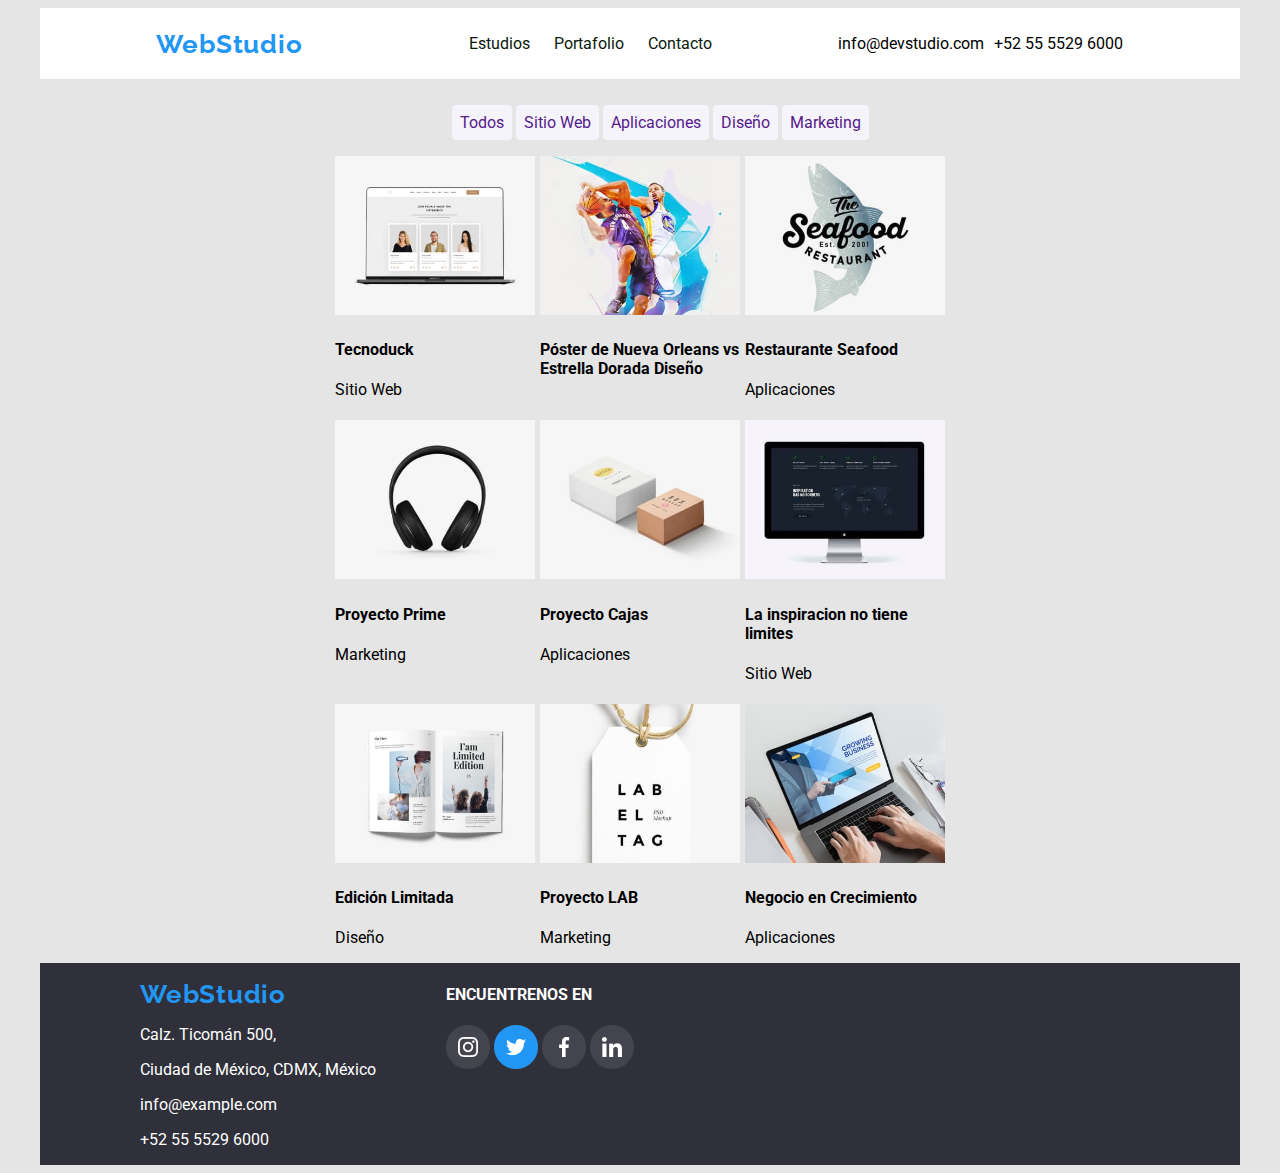
==== portafolio.html @ 7c76f072 "Tarea3Version1" ====
<!DOCTYPE html>
<html lang="EFICACES">
  <head>
    <meta charset="UTF-8" />
    <meta http-equiv="X-UA-Compatible" content="IE=edge" />
    <meta name="viewport" content="width=device-width, initial-scale=1.0" />
    <title>Portafolio</title>
  </head>
  <body>
    <section class="container">
<header class="top-line">
      <section class="logo">
        <p class="logo-top"><a href="index.html">WebStudio</a></p>
      </section>
      <section class="menu">
        <nav>
          <ul class="menu-nav">
            <li><a href="studio.html" target="_parent">Estudios</a></li>
            <li><a href="portafolio.html" target="_parent">Portafolio</a></li>
            <li><a href="#">Contacto</a></li>
            <link rel="stylesheet" href="css/styles.css" />
          </ul>
        </nav>
      </section>
      <section class="contact">
        <p class="email">info@devstudio.com</p>
        <p class="phone">+52 55 5529 6000</p>
      </section>
    </header>
    <main class="portafolio-main">
      <section class="menu-second">
        <nav>
          <ul>
            <li><a href="">Todos</a></li>
            <li><a href="">Sitio Web</a></li>
            <li><a href="">Aplicaciones</a></li>
            <li><a href="">Diseño</a></li>
            <li><a href="">Marketing</a></li>
          </ul>
        </nav>
      </section>
      <section class="portafolio">
        <section class="description">
          <img
            src="images/images-portafolio/tecnoduck.jpg"
            alt="tecnoduck"
            width="200"
          />
          <h4>Tecnoduck</h4>
          <p>Sitio Web</p>
        </section>
        <section class="description">
          <img
            src="images/images-portafolio/poster-neworleans-goldenstar.jpg"
            alt="Poster new orleans vs estrellas doradas"
            width="200"
          />
          <h4>Póster de Nueva Orleans vs Estrella Dorada Diseño</h4>
        </section>
        <section class="description">
          <img
            src="images/images-portafolio/restaurant-Seafood.jpg"
            alt="Restaurante Seafood"
            width="200"
          />
          <h4>Restaurante Seafood</h4>
          <p>Aplicaciones</p>
        </section>
        <section class="description">
          <img
            src="images/images-portafolio/project-prime.jpg"
            alt="Proyecto Prime"
            width="200"
          />
          <h4>Proyecto Prime</h4>
          <p>Marketing</p>
        </section>
        <section class="description">
          <img
            src="images/images-portafolio/project-boxes.jpg"
            alt="Proyecto Cajas"
            width="200"
          />
          <h4>Proyecto Cajas</h4>
          <p>Aplicaciones</p>
        </section>
        <section class="description">
          <img
            src="images/images-portafolio/inspiration.jpg"
            alt="PC all in one"
            width="200"
          />
          <h4>La inspiracion no tiene limites</h4>
          <p>Sitio Web</p>
        </section>
        <section class="description">
          <img
            src="images/images-portafolio/limited-edition.jpg"
            alt="Edicion Limitada"
            width="200"
          />
          <h4>Edición Limitada</h4>
          <p>Diseño</p>
        </section>
        <section class="description">
          <img
            src="images/images-portafolio/project-lab.jpg"
            alt="Proyecto LAB"
            width="200"
          />
          <h4>Proyecto LAB</h4>
          <p>Marketing</p>
        </section>
        <section class="description">
          <img
            src="images/images-portafolio/growth-business.jpg"
            alt="Negocio en Crecimiento"
            width="200"
          />
          <h4>Negocio en Crecimiento</h4>
          <p>Aplicaciones</p>
        </section>
      </section>
    </main>
    <footer class="footer">
      <section>
        <section class="logo">
          <p class="logo-down"><a href="#">WebStudio</a></p>
        </section>
        <section class="direction">
          <p>Calz. Ticomán 500,</p>
          <p>Ciudad de México, CDMX, México</p>
          <p>info@example.com</p>
          <p>+52 55 5529 6000</p>
        </section>
      </section>
      <section class="social-media">
        <section>
            <h4>ENCUENTRENOS EN</h4>        
        <section>
            <img src="images/images-portafolio/instagram.jpg" alt="Logo de instagram">
            <img src="images/images-portafolio/twiter.jpg" alt="Logo de Twiter">
            <img src="images/images-portafolio/facebook.jpg" alt="Logo de Facebook">
            <img src="images/images-portafolio/linkedin.jpg" alt="">
        </section>
      </section>
    </footer>
    </section>    
  </body>
</html>
---- css/styles.css ----
@import url('https://fonts.googleapis.com/css2?family=Raleway:wght@700&family=Roboto:wght@400;500;700;900&display=swap');
body {
  background: #e5e5e5;
  font-family: "Roboto", sans-serif;
  
}
.container{
    width: 1200px;
    margin: 0 auto;
}
.top-line {
  display: flex;
  flex-direction: row;
  align-items: center;
  justify-content: space-evenly;
  /* padding-left: 50px; */
  /* padding-right: 20px; */
  background: #ffffff;
  margin-bottom: 10px; 
  /* padding-left: 10%; */
}
.logo a {
  font-family: "raleway", sans-serif;
  font-style: normal;
  font-weight: 700;
  font-size: 26px;
  letter-spacing: 0.03em;
  color: #2196f3;
}
.menu ul li a {
  color: #09180b;
}
.menu ul li a:hover {
  color: #2196f3;
}
.menu ul li a:focus {
  color: #2196f3;
}
.logo a:hover {
  color: #09180b;
}
.logo a:focus {
  color: #09180b;
}
a {
  text-decoration: none;
}
.menu ul li {
  display: inline-block;
  padding: 10px;
  /* padding-right: 10px; */
}
.contact {
  display: flex;
  flex-direction: row;
  column-gap: 10px; 
}
.contact p:hover {
  color: #2196f3;
}
.index-main{
  display: flex;
  flex-direction: column;
  align-items: center;
}
.content-title {
  display: flex;
  flex-direction: column;
  background: #2f303a;
  align-items: center;
  padding-bottom: 20px;
  width: 1200px;
}
.title {
  width: 700px;
  font-family: "Roboto", sans-serif;  
  font-size: 44px;
  font-weight: 900;
  line-height: 60px;

  text-align: center;
  letter-spacing: 0.06em;
  text-transform: uppercase;

  color: #ffffff;
}

.button {
  height: 50px;
  background: #2193f3;
  border-radius: 4px;
  font-family: "Roboto", sans-serif;
  font-style: normal;
  font-weight: 700;
  font-size: 16px;
  color: #ffffff;
  text-align: center;
}
.button:hover {
  background: #e5e5e5;
  color: #2196f3;
  cursor: pointer;
}
.button:focus {
  background: #e5e5e5;
  color: #2196f3;
}  
.skills ul li{
    display: inline;   
}
.skills ul{
    display: flex;
    flex-direction: row;       
}
.skills{
    width: 800px;
}
.our-work {
  display: flex;
  flex-direction: column;
  align-items: center;
  width: 800px;
  /* margin: 0 auto; */
}
.our-work-1 {
  display: flex;
  flex-direction: row;
}
.team {
  display: flex;
  flex-direction: column;
  align-items: center;  
}
.team-content {
  display: flex;
  flex-direction: row;   
}
.team-content p {
  text-align: center;
}
.footer{
  display: flex;
  flex-direction: row;
  background: #2f303a;
  padding-left: 100px;  
}
.direction p:hover{
    color: #2196f3;
}
.direction p{
    color: #ffffff;
}
.logo-down a:focus{
    color: #ffffff;
}



/* CSS DE LA PÁGINA PORTAFOLIO */

.portafolio-main{
    display: flex;
    flex-direction:column;    
    align-items: center;
    justify-content: center;
}
.menu-second ul li{
    display: inline-block;
    background-color: #F5F4FA;
    padding: 8px;
    border-radius: 4px;
}

.menu-second ul li:hover{
    background-color: #2193f3;
}
.menu-second ul li a:hover{
    color: #F5F4FA;
}

.portafolio{
    display: grid;
    grid-template-columns: 200px 200px 200px;
    gap: 5px;    
}
.social-media{
    margin-left: 70px;
    /* margin-top: 10px; */
}
.social-media h4{
    color: white;
}
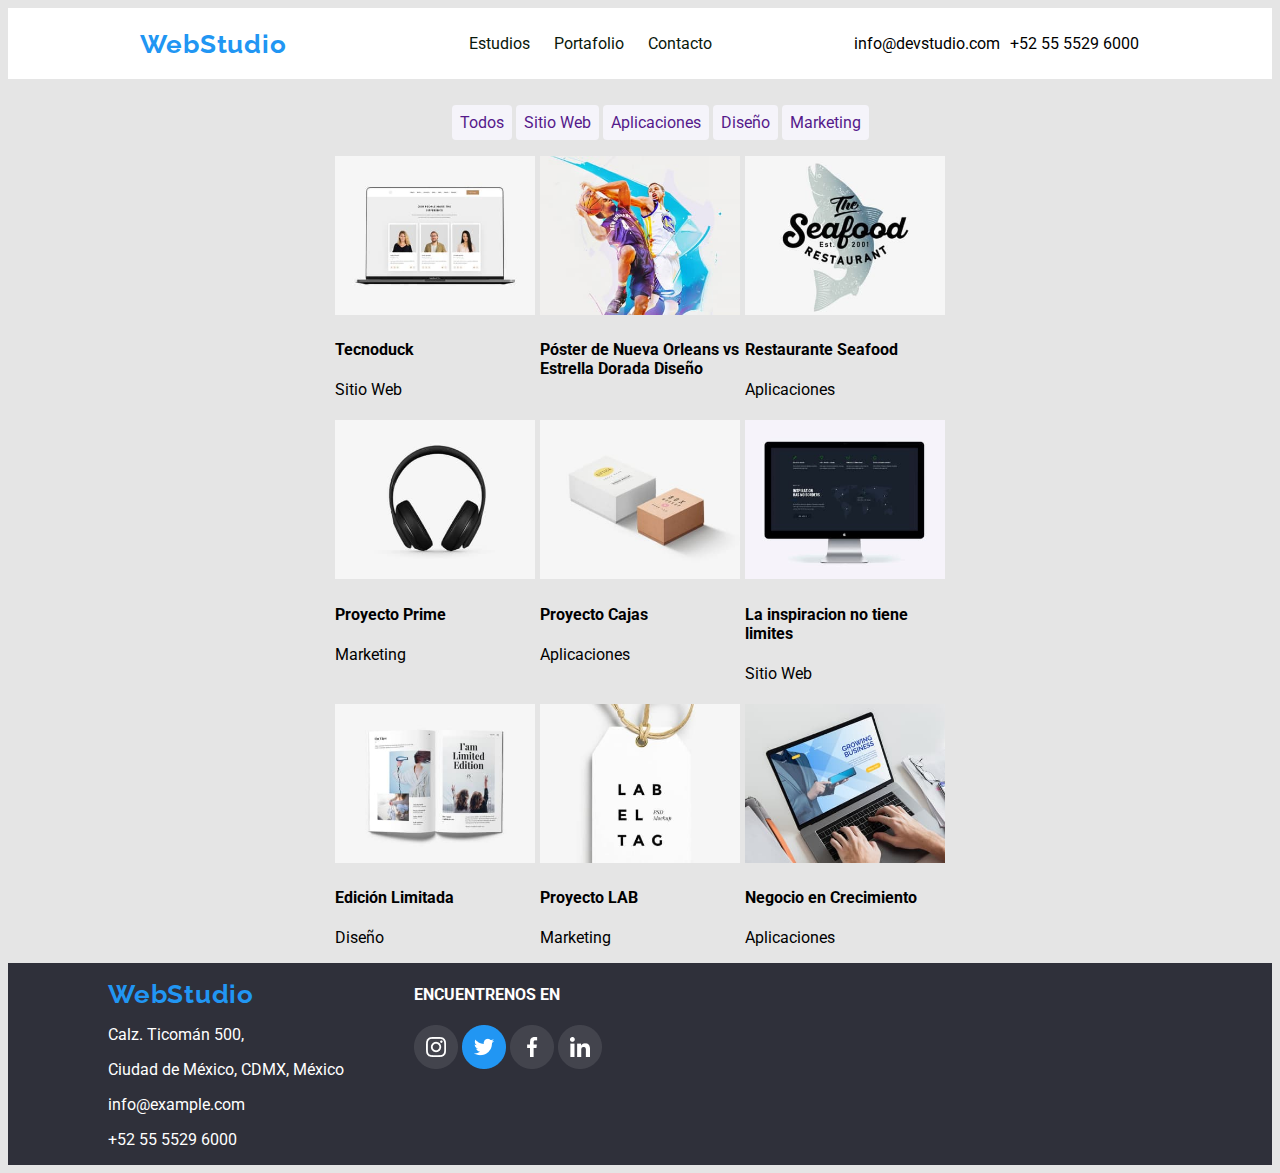
==== commit 83b04a61: "Tarea3Version4" ====
--- a/portafolio.html
+++ b/portafolio.html
@@ -4,147 +4,146 @@
     <meta charset="UTF-8" />
     <meta http-equiv="X-UA-Compatible" content="IE=edge" />
     <meta name="viewport" content="width=device-width, initial-scale=1.0" />
+    <link rel="stylesheet" href="https://github.com/sindresorhus/modern-normalize/blob/main/modern-normalize.css">
     <title>Portafolio</title>
   </head>
-  <body>
-    <section class="container">
-<header class="top-line">
-      <section class="logo">
-        <p class="logo-top"><a href="index.html">WebStudio</a></p>
-      </section>
-      <section class="menu">
-        <nav>
-          <ul class="menu-nav">
-            <li><a href="studio.html" target="_parent">Estudios</a></li>
-            <li><a href="portafolio.html" target="_parent">Portafolio</a></li>
-            <li><a href="#">Contacto</a></li>
-            <link rel="stylesheet" href="css/styles.css" />
-          </ul>
-        </nav>
-      </section>
-      <section class="contact">
-        <p class="email">info@devstudio.com</p>
-        <p class="phone">+52 55 5529 6000</p>
-      </section>
-    </header>
-    <main class="portafolio-main">
-      <section class="menu-second">
-        <nav>
-          <ul>
-            <li><a href="">Todos</a></li>
-            <li><a href="">Sitio Web</a></li>
-            <li><a href="">Aplicaciones</a></li>
-            <li><a href="">Diseño</a></li>
-            <li><a href="">Marketing</a></li>
-          </ul>
-        </nav>
-      </section>
-      <section class="portafolio">
-        <section class="description">
-          <img
-            src="images/images-portafolio/tecnoduck.jpg"
-            alt="tecnoduck"
-            width="200"
-          />
-          <h4>Tecnoduck</h4>
-          <p>Sitio Web</p>
-        </section>
-        <section class="description">
-          <img
-            src="images/images-portafolio/poster-neworleans-goldenstar.jpg"
-            alt="Poster new orleans vs estrellas doradas"
-            width="200"
-          />
-          <h4>Póster de Nueva Orleans vs Estrella Dorada Diseño</h4>
-        </section>
-        <section class="description">
-          <img
-            src="images/images-portafolio/restaurant-Seafood.jpg"
-            alt="Restaurante Seafood"
-            width="200"
-          />
-          <h4>Restaurante Seafood</h4>
-          <p>Aplicaciones</p>
-        </section>
-        <section class="description">
-          <img
-            src="images/images-portafolio/project-prime.jpg"
-            alt="Proyecto Prime"
-            width="200"
-          />
-          <h4>Proyecto Prime</h4>
-          <p>Marketing</p>
-        </section>
-        <section class="description">
-          <img
-            src="images/images-portafolio/project-boxes.jpg"
-            alt="Proyecto Cajas"
-            width="200"
-          />
-          <h4>Proyecto Cajas</h4>
-          <p>Aplicaciones</p>
-        </section>
-        <section class="description">
-          <img
-            src="images/images-portafolio/inspiration.jpg"
-            alt="PC all in one"
-            width="200"
-          />
-          <h4>La inspiracion no tiene limites</h4>
-          <p>Sitio Web</p>
-        </section>
-        <section class="description">
-          <img
-            src="images/images-portafolio/limited-edition.jpg"
-            alt="Edicion Limitada"
-            width="200"
-          />
-          <h4>Edición Limitada</h4>
-          <p>Diseño</p>
-        </section>
-        <section class="description">
-          <img
-            src="images/images-portafolio/project-lab.jpg"
-            alt="Proyecto LAB"
-            width="200"
-          />
-          <h4>Proyecto LAB</h4>
-          <p>Marketing</p>
-        </section>
-        <section class="description">
-          <img
-            src="images/images-portafolio/growth-business.jpg"
-            alt="Negocio en Crecimiento"
-            width="200"
-          />
-          <h4>Negocio en Crecimiento</h4>
-          <p>Aplicaciones</p>
-        </section>
-      </section>
-    </main>
-    <footer class="footer">
-      <section>
-        <section class="logo">
-          <p class="logo-down"><a href="#">WebStudio</a></p>
-        </section>
-        <section class="direction">
-          <p>Calz. Ticomán 500,</p>
-          <p>Ciudad de México, CDMX, México</p>
-          <p>info@example.com</p>
-          <p>+52 55 5529 6000</p>
-        </section>
-      </section>
-      <section class="social-media">
-        <section>
-            <h4>ENCUENTRENOS EN</h4>        
-        <section>
-            <img src="images/images-portafolio/instagram.jpg" alt="Logo de instagram">
-            <img src="images/images-portafolio/twiter.jpg" alt="Logo de Twiter">
-            <img src="images/images-portafolio/facebook.jpg" alt="Logo de Facebook">
-            <img src="images/images-portafolio/linkedin.jpg" alt="">
-        </section>
-      </section>
-    </footer>
-    </section>    
+  <body>   
+    <header class="top-line">
+          <section class="logo">
+            <p class="logo-top"><a href="index.html">WebStudio</a></p>
+          </section>
+          <section class="menu">
+            <nav>
+              <ul class="menu-nav">
+                <li><a href="studio.html" target="_parent">Estudios</a></li>
+                <li><a href="portafolio.html" target="_parent">Portafolio</a></li>
+                <li><a href="#">Contacto</a></li>
+                <link rel="stylesheet" href="css/styles.css" />
+              </ul>
+            </nav>
+          </section>
+          <section class="contact">
+            <p class="email">info@devstudio.com</p>
+            <p class="phone">+52 55 5529 6000</p>
+          </section>
+        </header>
+        <main class="portafolio-main">
+          <section class="menu-second">
+            <nav>
+              <ul>
+                <li><a href="">Todos</a></li>
+                <li><a href="">Sitio Web</a></li>
+                <li><a href="">Aplicaciones</a></li>
+                <li><a href="">Diseño</a></li>
+                <li><a href="">Marketing</a></li>
+              </ul>
+            </nav>
+          </section>
+          <section class="portafolio">
+            <section class="description">
+              <img
+                src="images/images-portafolio/tecnoduck.jpg"
+                alt="tecnoduck"
+                width="200"
+              />
+              <h4>Tecnoduck</h4>
+              <p>Sitio Web</p>
+            </section>
+            <section class="description">
+              <img
+                src="images/images-portafolio/poster-neworleans-goldenstar.jpg"
+                alt="Poster new orleans vs estrellas doradas"
+                width="200"
+              />
+              <h4>Póster de Nueva Orleans vs Estrella Dorada Diseño</h4>
+            </section>
+            <section class="description">
+              <img
+                src="images/images-portafolio/restaurant-Seafood.jpg"
+                alt="Restaurante Seafood"
+                width="200"
+              />
+              <h4>Restaurante Seafood</h4>
+              <p>Aplicaciones</p>
+            </section>
+            <section class="description">
+              <img
+                src="images/images-portafolio/project-prime.jpg"
+                alt="Proyecto Prime"
+                width="200"
+              />
+              <h4>Proyecto Prime</h4>
+              <p>Marketing</p>
+            </section>
+            <section class="description">
+              <img
+                src="images/images-portafolio/project-boxes.jpg"
+                alt="Proyecto Cajas"
+                width="200"
+              />
+              <h4>Proyecto Cajas</h4>
+              <p>Aplicaciones</p>
+            </section>
+            <section class="description">
+              <img
+                src="images/images-portafolio/inspiration.jpg"
+                alt="PC all in one"
+                width="200"
+              />
+              <h4>La inspiracion no tiene limites</h4>
+              <p>Sitio Web</p>
+            </section>
+            <section class="description">
+              <img
+                src="images/images-portafolio/limited-edition.jpg"
+                alt="Edicion Limitada"
+                width="200"
+              />
+              <h4>Edición Limitada</h4>
+              <p>Diseño</p>
+            </section>
+            <section class="description">
+              <img
+                src="images/images-portafolio/project-lab.jpg"
+                alt="Proyecto LAB"
+                width="200"
+              />
+              <h4>Proyecto LAB</h4>
+              <p>Marketing</p>
+            </section>
+            <section class="description">
+              <img
+                src="images/images-portafolio/growth-business.jpg"
+                alt="Negocio en Crecimiento"
+                width="200"
+              />
+              <h4>Negocio en Crecimiento</h4>
+              <p>Aplicaciones</p>
+            </section>
+          </section>
+        </main>
+        <footer class="footer">
+          <section>
+            <section class="logo">
+              <p class="logo-down"><a href="#">WebStudio</a></p>
+            </section>
+            <section class="direction">
+              <p>Calz. Ticomán 500,</p>
+              <p>Ciudad de México, CDMX, México</p>
+              <p>info@example.com</p>
+              <p>+52 55 5529 6000</p>
+            </section>
+          </section>
+          <section class="social-media">
+            <section>
+                <h4>ENCUENTRENOS EN</h4>        
+            <section>
+                <img src="images/images-portafolio/instagram.jpg" alt="Logo de instagram">
+                <img src="images/images-portafolio/twiter.jpg" alt="Logo de Twiter">
+                <img src="images/images-portafolio/facebook.jpg" alt="Logo de Facebook">
+                <img src="images/images-portafolio/linkedin.jpg" alt="">
+            </section>
+          </section>
+        </footer>   
   </body>
 </html>
--- a/css/styles.css
+++ b/css/styles.css
@@ -1,23 +1,15 @@
-@import url('https://fonts.googleapis.com/css2?family=Raleway:wght@700&family=Roboto:wght@400;500;700;900&display=swap');
+@import url("https://fonts.googleapis.com/css2?family=Raleway:wght@700&family=Roboto:wght@400;500;700;900&display=swap");
 body {
   background: #e5e5e5;
   font-family: "Roboto", sans-serif;
-  
-}
-.container{
-    width: 1200px;
-    margin: 0 auto;
 }
 .top-line {
   display: flex;
   flex-direction: row;
   align-items: center;
-  justify-content: space-evenly;
-  /* padding-left: 50px; */
-  /* padding-right: 20px; */
+  justify-content: space-evenly; 
   background: #ffffff;
-  margin-bottom: 10px; 
-  /* padding-left: 10%; */
+  margin-bottom: 10px;  
 }
 .logo a {
   font-family: "raleway", sans-serif;
@@ -47,18 +39,17 @@
 }
 .menu ul li {
   display: inline-block;
-  padding: 10px;
-  /* padding-right: 10px; */
+  padding: 10px; 
 }
 .contact {
   display: flex;
   flex-direction: row;
-  column-gap: 10px; 
+  column-gap: 10px;
 }
 .contact p:hover {
   color: #2196f3;
 }
-.index-main{
+.index-main {
   display: flex;
   flex-direction: column;
   align-items: center;
@@ -69,11 +60,11 @@
   background: #2f303a;
   align-items: center;
   padding-bottom: 20px;
-  width: 1200px;
+  width: 100%;
 }
 .title {
   width: 700px;
-  font-family: "Roboto", sans-serif;  
+  font-family: "Roboto", sans-serif;
   font-size: 44px;
   font-weight: 900;
   line-height: 60px;
@@ -104,23 +95,19 @@
 .button:focus {
   background: #e5e5e5;
   color: #2196f3;
-}  
-.skills ul li{
-    display: inline;   
 }
-.skills ul{
-    display: flex;
-    flex-direction: row;       
+.skills ul li {
+  display: inline;
 }
-.skills{
-    width: 800px;
+.skills ul {
+  display: flex;
+  flex-direction: row;
+  column-gap: 5px;
 }
 .our-work {
   display: flex;
   flex-direction: column;
-  align-items: center;
-  width: 800px;
-  /* margin: 0 auto; */
+  align-items: center; 
 }
 .our-work-1 {
   display: flex;
@@ -129,65 +116,62 @@
 .team {
   display: flex;
   flex-direction: column;
-  align-items: center;  
+  align-items: center;
 }
 .team-content {
   display: flex;
-  flex-direction: row;   
+  flex-direction: row;
 }
 .team-content p {
   text-align: center;
 }
-.footer{
+.footer {
   display: flex;
   flex-direction: row;
   background: #2f303a;
-  padding-left: 100px;  
+  padding-left: 100px;
 }
-.direction p:hover{
-    color: #2196f3;
+.direction p:hover {
+  color: #2196f3;
 }
-.direction p{
-    color: #ffffff;
+.direction p {
+  color: #ffffff;
 }
-.logo-down a:focus{
-    color: #ffffff;
+.logo-down a:focus {
+  color: #ffffff;
 }
-
-
 
 /* CSS DE LA PÁGINA PORTAFOLIO */
 
-.portafolio-main{
-    display: flex;
-    flex-direction:column;    
-    align-items: center;
-    justify-content: center;
+.portafolio-main {
+  display: flex;
+  flex-direction: column;
+  align-items: center;
+  justify-content: center;
 }
-.menu-second ul li{
-    display: inline-block;
-    background-color: #F5F4FA;
-    padding: 8px;
-    border-radius: 4px;
+.menu-second ul li {
+  display: inline-block;
+  background-color: #f5f4fa;
+  padding: 8px;
+  border-radius: 4px;
 }
 
-.menu-second ul li:hover{
-    background-color: #2193f3;
+.menu-second ul li:hover {
+  background-color: #2193f3;
 }
-.menu-second ul li a:hover{
-    color: #F5F4FA;
+.menu-second ul li a:hover {
+  color: #f5f4fa;
 }
 
-.portafolio{
-    display: grid;
-    grid-template-columns: 200px 200px 200px;
-    gap: 5px;    
+.portafolio {
+  display: grid;
+  grid-template-columns: 200px 200px 200px;
+  gap: 5px;
 }
-.social-media{
-    margin-left: 70px;
-    /* margin-top: 10px; */
+.social-media {
+  margin-left: 70px;
+  /* margin-top: 10px; */
 }
-.social-media h4{
-    color: white;
+.social-media h4 {
+  color: white;
 }
-
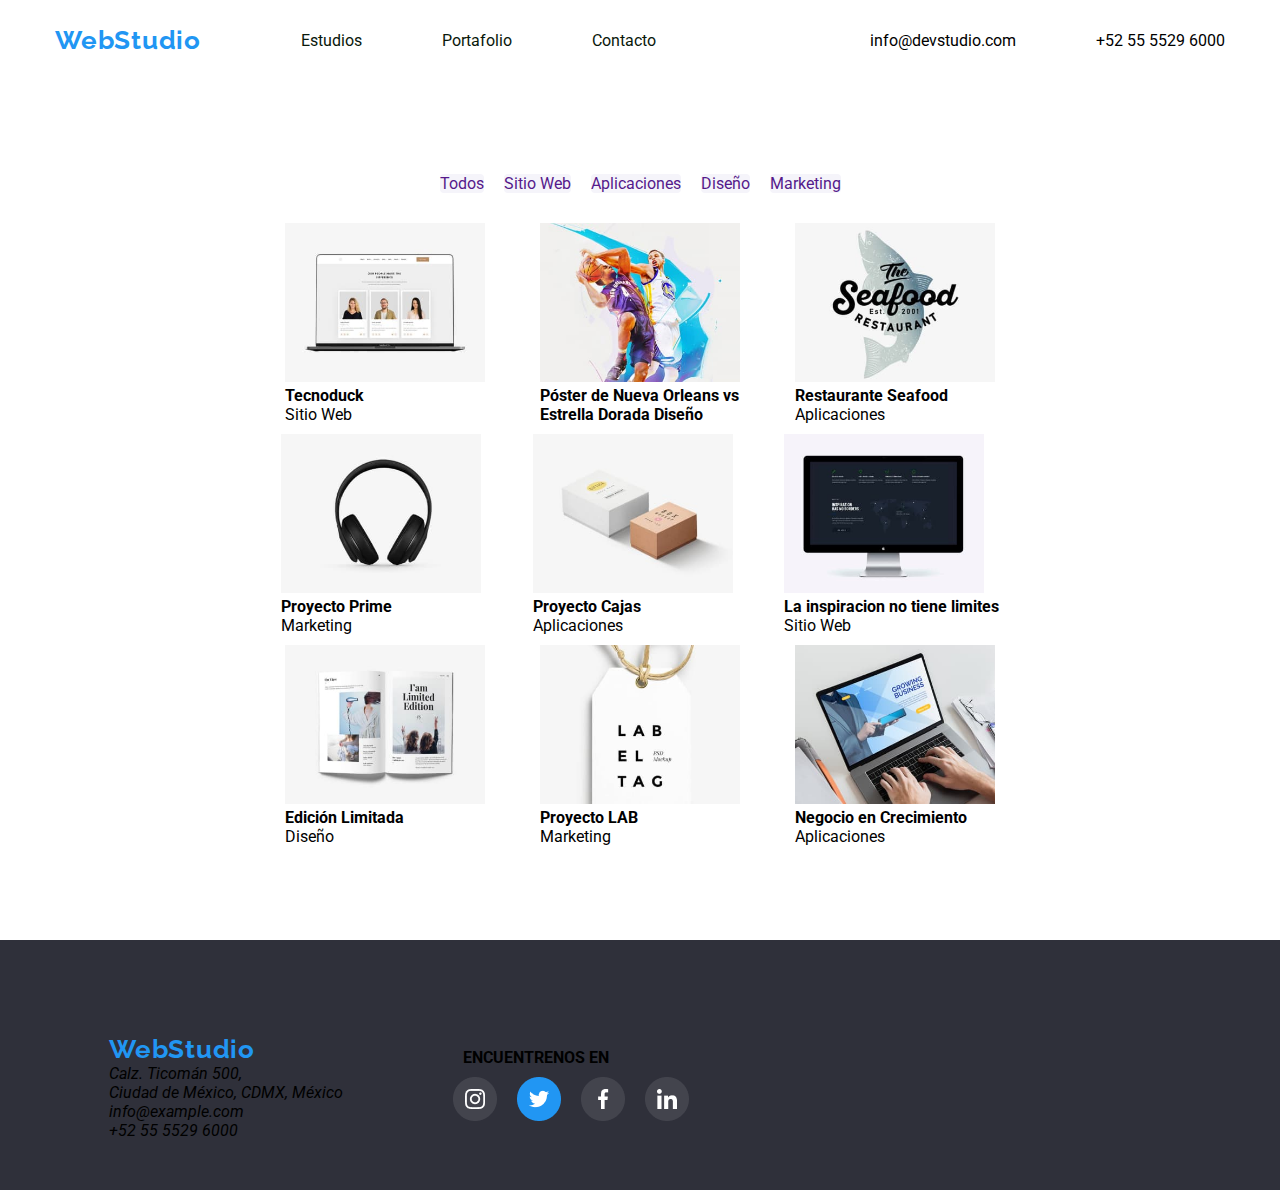
==== commit 5c6d66fe: "Tarea6Version2" ====
--- a/portafolio.html
+++ b/portafolio.html
@@ -4,32 +4,31 @@
     <meta charset="UTF-8" />
     <meta http-equiv="X-UA-Compatible" content="IE=edge" />
     <meta name="viewport" content="width=device-width, initial-scale=1.0" />
+    <link rel="stylesheet" href="css/styles.css">
     <link rel="stylesheet" href="https://github.com/sindresorhus/modern-normalize/blob/main/modern-normalize.css">
     <title>Portafolio</title>
   </head>
   <body>   
-    <header class="top-line">
-          <section class="logo">
-            <p class="logo-top"><a href="index.html">WebStudio</a></p>
-          </section>
-          <section class="menu">
-            <nav>
-              <ul class="menu-nav">
-                <li><a href="studio.html" target="_parent">Estudios</a></li>
-                <li><a href="portafolio.html" target="_parent">Portafolio</a></li>
-                <li><a href="#">Contacto</a></li>
-                <link rel="stylesheet" href="css/styles.css" />
-              </ul>
-            </nav>
-          </section>
-          <section class="contact">
-            <p class="email">info@devstudio.com</p>
-            <p class="phone">+52 55 5529 6000</p>
-          </section>
-        </header>
-        <main class="portafolio-main">
-          <section class="menu-second">
-            <nav>
+    <header class="top-line">      
+      <div class="container">        
+        <nav>
+          <p class="logo-top logo"><a href="#">WebStudio</a></p>
+          <ul class="menu-nav">
+            <li><a href="studio.html" target="_parent">Estudios</a></li>
+            <li><a href="portafolio.html" target="_parent">Portafolio</a></li>
+            <li><a href="#">Contacto</a></li>
+          </ul>
+        </nav>  
+        <ul class="contacts-menu">
+          <li>info@devstudio.com</li>
+          <li>+52 55 5529 6000</li>
+        </ul>                
+      </div>
+    </header>
+        <main>
+          <!-- <section class="menu-second"> -->
+            <section class="portafolio">
+            <nav class="menu-second">
               <ul>
                 <li><a href="">Todos</a></li>
                 <li><a href="">Sitio Web</a></li>
@@ -38,112 +37,116 @@
                 <li><a href="">Marketing</a></li>
               </ul>
             </nav>
-          </section>
-          <section class="portafolio">
-            <section class="description">
-              <img
-                src="images/images-portafolio/tecnoduck.jpg"
-                alt="tecnoduck"
-                width="200"
-              />
-              <h4>Tecnoduck</h4>
-              <p>Sitio Web</p>
-            </section>
-            <section class="description">
-              <img
-                src="images/images-portafolio/poster-neworleans-goldenstar.jpg"
-                alt="Poster new orleans vs estrellas doradas"
-                width="200"
-              />
-              <h4>Póster de Nueva Orleans vs Estrella Dorada Diseño</h4>
-            </section>
-            <section class="description">
-              <img
-                src="images/images-portafolio/restaurant-Seafood.jpg"
-                alt="Restaurante Seafood"
-                width="200"
-              />
-              <h4>Restaurante Seafood</h4>
-              <p>Aplicaciones</p>
-            </section>
-            <section class="description">
-              <img
-                src="images/images-portafolio/project-prime.jpg"
-                alt="Proyecto Prime"
-                width="200"
-              />
-              <h4>Proyecto Prime</h4>
-              <p>Marketing</p>
-            </section>
-            <section class="description">
-              <img
-                src="images/images-portafolio/project-boxes.jpg"
-                alt="Proyecto Cajas"
-                width="200"
-              />
-              <h4>Proyecto Cajas</h4>
-              <p>Aplicaciones</p>
-            </section>
-            <section class="description">
-              <img
-                src="images/images-portafolio/inspiration.jpg"
-                alt="PC all in one"
-                width="200"
-              />
-              <h4>La inspiracion no tiene limites</h4>
-              <p>Sitio Web</p>
-            </section>
-            <section class="description">
-              <img
-                src="images/images-portafolio/limited-edition.jpg"
-                alt="Edicion Limitada"
-                width="200"
-              />
-              <h4>Edición Limitada</h4>
-              <p>Diseño</p>
-            </section>
-            <section class="description">
-              <img
-                src="images/images-portafolio/project-lab.jpg"
-                alt="Proyecto LAB"
-                width="200"
-              />
-              <h4>Proyecto LAB</h4>
-              <p>Marketing</p>
-            </section>
-            <section class="description">
-              <img
-                src="images/images-portafolio/growth-business.jpg"
-                alt="Negocio en Crecimiento"
-                width="200"
-              />
-              <h4>Negocio en Crecimiento</h4>
-              <p>Aplicaciones</p>
-            </section>
+          <!-- </section> -->
+          
+            <ul class="galery">
+              <li>
+                <img
+                  src="images/images-portafolio/tecnoduck.jpg"
+                  alt="tecnoduck"
+                  width="200"
+                />
+                <h4>Tecnoduck</h4>
+                <p>Sitio Web</p>
+              </li>
+              <li>
+                <img
+                  src="images/images-portafolio/poster-neworleans-goldenstar.jpg"
+                  alt="Poster new orleans vs estrellas doradas"
+                  width="200"
+                />
+                <h4>Póster de Nueva Orleans vs</h4>
+                <h4>Estrella Dorada Diseño</h4>
+              </li>
+              <li>
+                <img
+                  src="images/images-portafolio/restaurant-Seafood.jpg"
+                  alt="Restaurante Seafood"
+                  width="200"
+                />
+                <h4>Restaurante Seafood</h4>
+                <p>Aplicaciones</p>
+              </li>
+              <li>
+                <img
+                  src="images/images-portafolio/project-prime.jpg"
+                  alt="Proyecto Prime"
+                  width="200"
+                />
+                <h4>Proyecto Prime</h4>
+                <p>Marketing</p>
+              </li>
+              <li>
+                <img
+                  src="images/images-portafolio/project-boxes.jpg"
+                  alt="Proyecto Cajas"
+                  width="200"
+                />
+                <h4>Proyecto Cajas</h4>
+                <p>Aplicaciones</p>
+              </li>
+              <li>
+                <img
+                  src="images/images-portafolio/inspiration.jpg"
+                  alt="PC all in one"
+                  width="200"
+                />
+                <h4>La inspiracion no tiene limites</h4>
+                <p>Sitio Web</p>
+              </li>
+              <li>
+                <img
+                  src="images/images-portafolio/limited-edition.jpg"
+                  alt="Edicion Limitada"
+                  width="200"
+                />
+                <h4>Edición Limitada</h4>
+                <p>Diseño</p>
+              </li>
+              <li>
+                <img
+                  src="images/images-portafolio/project-lab.jpg"
+                  alt="Proyecto LAB"
+                  width="200"
+                />
+                <h4>Proyecto LAB</h4>
+                <p>Marketing</p>
+              </li>
+              <li>
+                <img
+                  src="images/images-portafolio/growth-business.jpg"
+                  alt="Negocio en Crecimiento"
+                  width="200"
+                />
+                <h4>Negocio en Crecimiento</h4>
+                <p>Aplicaciones</p>
+              </li>
+            </ul>            
           </section>
         </main>
         <footer class="footer">
-          <section>
-            <section class="logo">
-              <p class="logo-down"><a href="#">WebStudio</a></p>
-            </section>
-            <section class="direction">
-              <p>Calz. Ticomán 500,</p>
-              <p>Ciudad de México, CDMX, México</p>
-              <p>info@example.com</p>
-              <p>+52 55 5529 6000</p>
-            </section>
-          </section>
-          <section class="social-media">
-            <section>
-                <h4>ENCUENTRENOS EN</h4>        
-            <section>
-                <img src="images/images-portafolio/instagram.jpg" alt="Logo de instagram">
-                <img src="images/images-portafolio/twiter.jpg" alt="Logo de Twiter">
-                <img src="images/images-portafolio/facebook.jpg" alt="Logo de Facebook">
-                <img src="images/images-portafolio/linkedin.jpg" alt="">
-            </section>
-          </section>
+          <div class="container">
+            <div>
+              <p class="logo-down logo"><a href="#">WebStudio</a></p>
+              <address>
+                <ul>
+                  <li>Calz. Ticomán 500,</li>
+                  <li>Ciudad de México, CDMX, México</li>
+                  <li>info@example.com</li>
+                  <li>+52 55 5529 6000</li>
+                </ul>
+              </address> 
+            </div>
+             <div>
+              <h4>ENCUENTRENOS EN</h4>
+              <ul class="social-media">
+                <li><img src="images/images-portafolio/instagram.jpg" alt="Logo de instagram"></li>
+                <li><img src="images/images-portafolio/twiter.jpg" alt="Logo de Twiter"></li>
+                <li><img src="images/images-portafolio/facebook.jpg" alt="Logo de Facebook"></li>
+                <li><img src="images/images-portafolio/linkedin.jpg" alt=""></li>
+              </ul>
+             </div>       
+          </div>     
         </footer>   
   </body>
 </html>
--- a/css/styles.css
+++ b/css/styles.css
@@ -1,15 +1,44 @@
 @import url("https://fonts.googleapis.com/css2?family=Raleway:wght@700&family=Roboto:wght@400;500;700;900&display=swap");
+*{
+  margin: 0;
+  padding: 0;
+  box-sizing: border-box;
+}
 body {
-  background: #e5e5e5;
+  background-color: #ffffff;
   font-family: "Roboto", sans-serif;
 }
-.top-line {
-  display: flex;
-  flex-direction: row;
-  align-items: center;
-  justify-content: space-evenly; 
-  background: #ffffff;
-  margin-bottom: 10px;  
+section{
+  padding: 94px 0;
+}
+.container{
+  padding: 0 15px;
+  max-width: 1200px;
+  margin: 0 auto;
+}
+header{
+  height: 80px; 
+}
+header .container{
+  display: flex;    
+  align-items: center;  
+  justify-content: space-between;
+  height: 100%; 
+}
+.top-line .container nav{
+  display: flex;
+  align-items: center;
+  gap: 100px;
+}
+.top-line .container nav ul{
+  display: flex;
+  list-style: none;
+  gap: 80px;
+}
+.container .contacts-menu{
+  display: flex;
+  list-style: none;
+  gap: 80px;
 }
 .logo a {
   font-family: "raleway", sans-serif;
@@ -19,48 +48,26 @@
   letter-spacing: 0.03em;
   color: #2196f3;
 }
-.menu ul li a {
+.menu-nav li a:hover,
+.contacts-menu li:hover,
+.contacts-menu li img{
+  color: #2196f3;
+}
+.menu-nav li a{
   color: #09180b;
 }
-.menu ul li a:hover {
-  color: #2196f3;
-}
-.menu ul li a:focus {
-  color: #2196f3;
-}
-.logo a:hover {
-  color: #09180b;
-}
+.logo a:hover,
 .logo a:focus {
   color: #09180b;
 }
 a {
   text-decoration: none;
 }
-.menu ul li {
-  display: inline-block;
-  padding: 10px; 
-}
-.contact {
-  display: flex;
-  flex-direction: row;
-  column-gap: 10px;
-}
-.contact p:hover {
-  color: #2196f3;
-}
-.index-main {
-  display: flex;
-  flex-direction: column;
-  align-items: center;
-}
-.content-title {
-  display: flex;
-  flex-direction: column;
+.content-title{  
   background: #2f303a;
-  align-items: center;
-  padding-bottom: 20px;
-  width: 100%;
+  background-image: url("/images/Imagen-titulo.jpg");
+  background-size: cover;
+  text-align: center;   
 }
 .title {
   width: 700px;
@@ -68,7 +75,7 @@
   font-size: 44px;
   font-weight: 900;
   line-height: 60px;
-
+  margin: 0px auto;
   text-align: center;
   letter-spacing: 0.06em;
   text-transform: uppercase;
@@ -86,73 +93,97 @@
   font-size: 16px;
   color: #ffffff;
   text-align: center;
-}
-.button:hover {
+  border: none;
+}
+.button:hover{
   background: #e5e5e5;
   color: #2196f3;
   cursor: pointer;
 }
-.button:focus {
+.button:focus{
   background: #e5e5e5;
   color: #2196f3;
 }
-.skills ul li {
-  display: inline;
-}
-.skills ul {
-  display: flex;
-  flex-direction: row;
-  column-gap: 5px;
-}
-.our-work {
-  display: flex;
-  flex-direction: column;
+.skills ul li{  
+  list-style: none;
+}
+.skills ul{
+  display: flex;  
+  align-items: center;
+  gap: 10px;
+}
+
+.our-work .container h2{
+  text-align: center;
+  padding-bottom: 20px;
+}
+.our-work{
+  display: flex;
+  align-items: center;
+  justify-content: center;  
+}
+.our-work ul{
+  display: flex;  
   align-items: center; 
-}
-.our-work-1 {
-  display: flex;
-  flex-direction: row;
-}
-.team {
-  display: flex;
-  flex-direction: column;
-  align-items: center;
-}
-.team-content {
-  display: flex;
-  flex-direction: row;
-}
-.team-content p {
-  text-align: center;
-}
-.footer {
-  display: flex;
-  flex-direction: row;
-  background: #2f303a;
-  padding-left: 100px;
-}
-.direction p:hover {
-  color: #2196f3;
-}
-.direction p {
-  color: #ffffff;
-}
-.logo-down a:focus {
-  color: #ffffff;
+  gap: 20px;
+}
+.our-work ul li{
+  list-style: none;
+}
+.our-work ul li{
+  list-style: none; 
+}
+.our-work ul li img:hover{
+  box-shadow: 5px 5px rgba(11, 2, 17, 0.658);
+}
+.team{
+  background: #F5F4FA;
+}
+.team h2{
+  text-align: center;
+  padding-bottom: 20px;
+}
+.team ul{
+  display: flex;  
+  align-items: center;
+  gap: 20px;
+}
+.team ul li{
+  list-style: none;
+}
+.footer .container{
+  display: flex;
+  gap: 40px;
+  align-items: center; 
+}
+.footer .container h4{
+  text-align: center;
+  margin-bottom: 10px;
+}
+.footer .container .social-media{
+  display: flex;
+  gap: 20px;
+}
+.footer { 
+  padding: 94px;
+  background: #2f303a; 
+  height: 250px;  
+}
+.footer ul li{
+  list-style: none;
 }
 
 /* CSS DE LA PÁGINA PORTAFOLIO */
-
-.portafolio-main {
-  display: flex;
-  flex-direction: column;
+.menu-second ul{
+  display: flex;
+  gap: 20px;
   align-items: center;
   justify-content: center;
-}
-.menu-second ul li {
-  display: inline-block;
+  padding-bottom: 30px;
+}
+.menu-second ul li {  
   background-color: #f5f4fa;
-  padding: 8px;
+  list-style: none;
   border-radius: 4px;
 }
 
@@ -162,11 +193,22 @@
 .menu-second ul li a:hover {
   color: #f5f4fa;
 }
-
-.portafolio {
-  display: grid;
-  grid-template-columns: 200px 200px 200px;
-  gap: 5px;
+.portafolio{
+  max-width: 800px;
+  margin: 0 auto; 
+}
+.portafolio .galery{
+  display: flex;
+  flex-wrap: wrap;
+  align-items: center;
+  justify-content: space-evenly;
+  gap: 10px;
+}
+.portafolio .galery h2{
+  text-align: center;
+}
+.portafolio .galery li{
+  list-style: none;
 }
 .social-media {
   margin-left: 70px;
